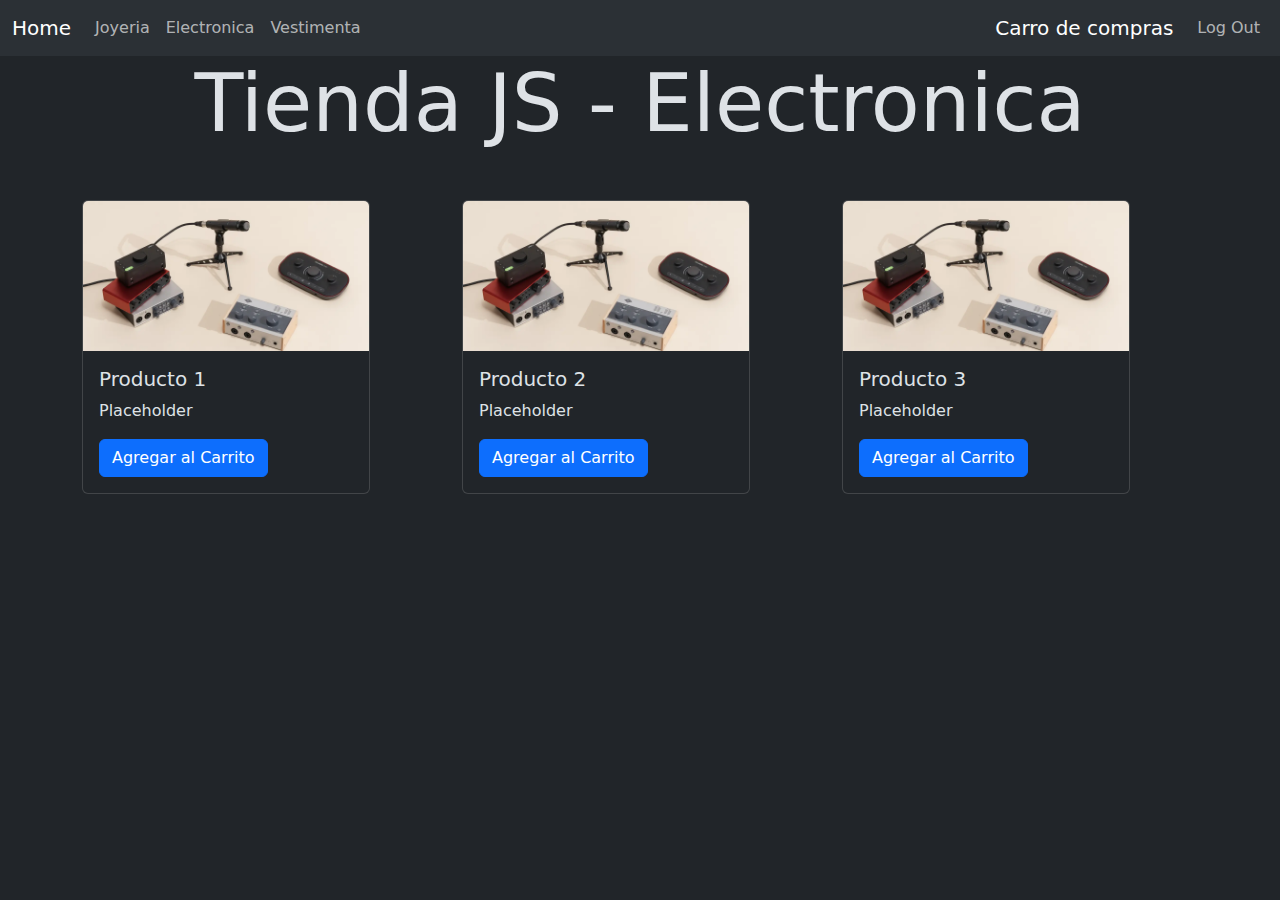
==== electronica.html @ cdb5ce8b "prototipos de productos agregados" ====
<!DOCTYPE html>
<html lang="en">

<head>
  <meta charset="UTF-8">
  <meta name="viewport" content="width=device-width, initial-scale=1.0">
  <link href="https://cdn.jsdelivr.net/npm/bootstrap@5.3.3/dist/css/bootstrap.min.css" rel="stylesheet"
    integrity="sha384-QWTKZyjpPEjISv5WaRU9OFeRpok6YctnYmDr5pNlyT2bRjXh0JMhjY6hW+ALEwIH" crossorigin="anonymous">
  <title>Tienda Js - Electronica</title>
</head>

<body data-bs-theme="dark">

  <nav class="navbar navbar-expand-lg bg-body-tertiary">
    <div class="container-fluid">
      <a class="navbar-brand" href="index.html">Home</a>
      <div class="collapse navbar-collapse" id="navbarNavAltMarkup">
        <div class="navbar-nav me-auto">
          <a class="nav-link" aria-current="page" href="joyeria.html">Joyeria</a>
          <a class="nav-link" href="electronica.html">Electronica</a>
          <a class="nav-link" href="prendas.html">Vestimenta</a>
        </div>
        <div class="navbar-nav ms-auto">
          <a class="navbar-brand" href="#">Carro de compras</a>
          <a class="nav-link" href="login.html">Log Out</a>
        </div>
      </div>
    </div>
  </nav>
  <div class="d-flex justify-content-center">
    <h1 class="display-1 mb-5">Tienda JS - Electronica</h1>
  </div>

  <div class="container-sm">
    <div class="row">
      <div class="col">
        <div class="card" style="width: 18rem;">
          <img src="img/tech.webp" class="card-img-top" alt="...">
          <div class="card-body">
            <h5 class="card-title">Producto 1</h5>
            <p class="card-text">Placeholder</p>
            <a href="#" class="btn btn-primary">Agregar al Carrito</a>
          </div>
        </div>
      </div>
      <div class="col">
        <div class="card" style="width: 18rem;">
          <img src="img/tech.webp" class="card-img-top" alt="...">
          <div class="card-body">
            <h5 class="card-title">Producto 2</h5>
            <p class="card-text">Placeholder</p>
            <a href="#" class="btn btn-primary">Agregar al Carrito</a>
          </div>
        </div>
      </div>
      <div class="col">
        <div class="card" style="width: 18rem;">
          <img src="img/tech.webp" class="card-img-top" alt="...">
          <div class="card-body">
            <h5 class="card-title">Producto 3</h5>
            <p class="card-text">Placeholder</p>
            <a href="#" class="btn btn-primary">Agregar al Carrito</a>
          </div>
        </div>
      </div>
    </div>

  <script src="https://cdn.jsdelivr.net/npm/bootstrap@5.3.3/dist/js/bootstrap.bundle.min.js"
    integrity="sha384-YvpcrYf0tY3lHB60NNkmXc5s9fDVZLESaAA55NDzOxhy9GkcIdslK1eN7N6jIeHz"
    crossorigin="anonymous"></script>

</body>

</html>
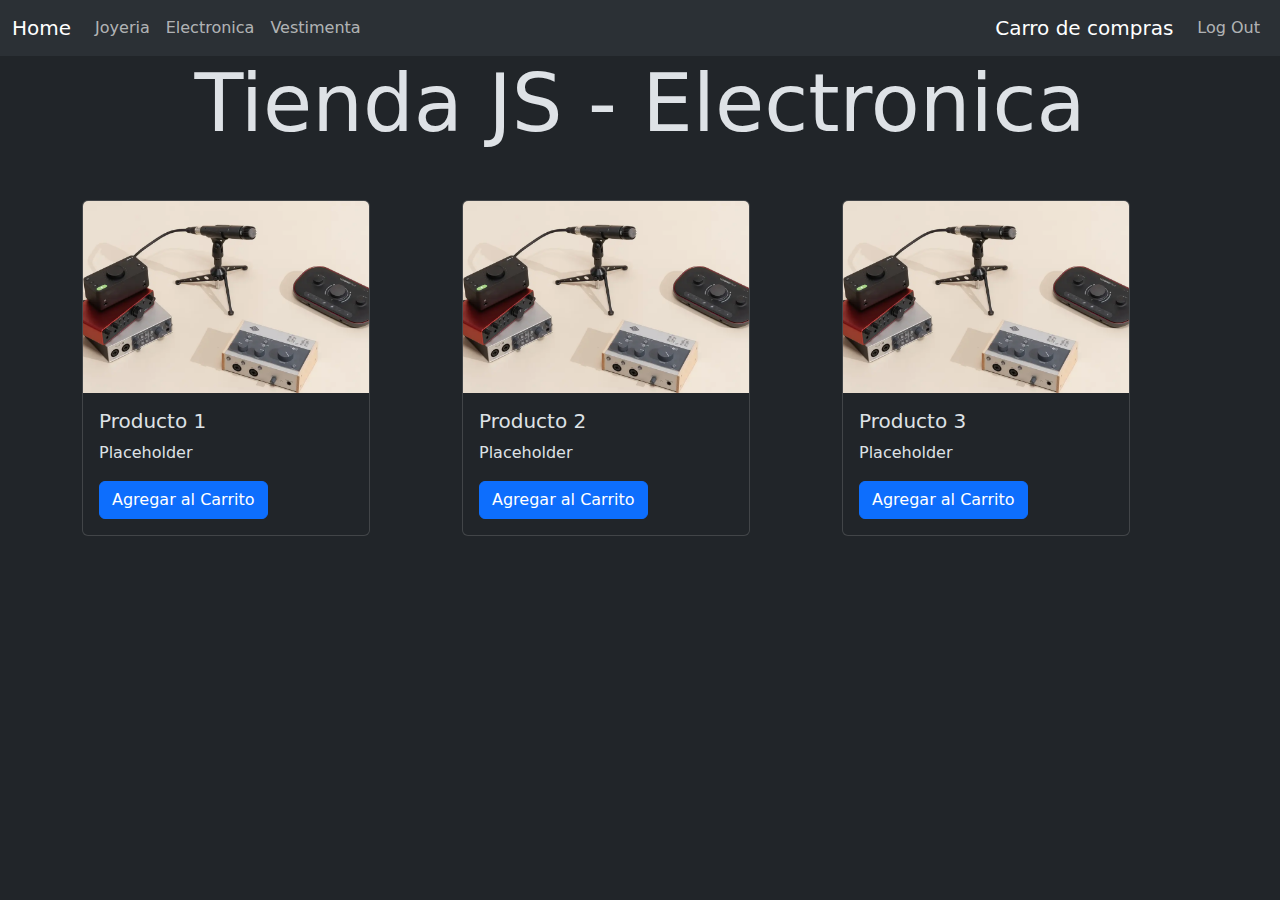
==== commit c66dad70: "Correccion provisional en el tamaño de las miagenes" ====
--- a/electronica.html
+++ b/electronica.html
@@ -4,6 +4,7 @@
 <head>
   <meta charset="UTF-8">
   <meta name="viewport" content="width=device-width, initial-scale=1.0">
+  <link rel="stylesheet" href="style.css">
   <link href="https://cdn.jsdelivr.net/npm/bootstrap@5.3.3/dist/css/bootstrap.min.css" rel="stylesheet"
     integrity="sha384-QWTKZyjpPEjISv5WaRU9OFeRpok6YctnYmDr5pNlyT2bRjXh0JMhjY6hW+ALEwIH" crossorigin="anonymous">
   <title>Tienda Js - Electronica</title>
--- a/style.css
+++ b/style.css
@@ -0,0 +1,5 @@
+.card-img-top {
+    width: 100%;
+    height: 15vw;
+    object-fit: cover;
+}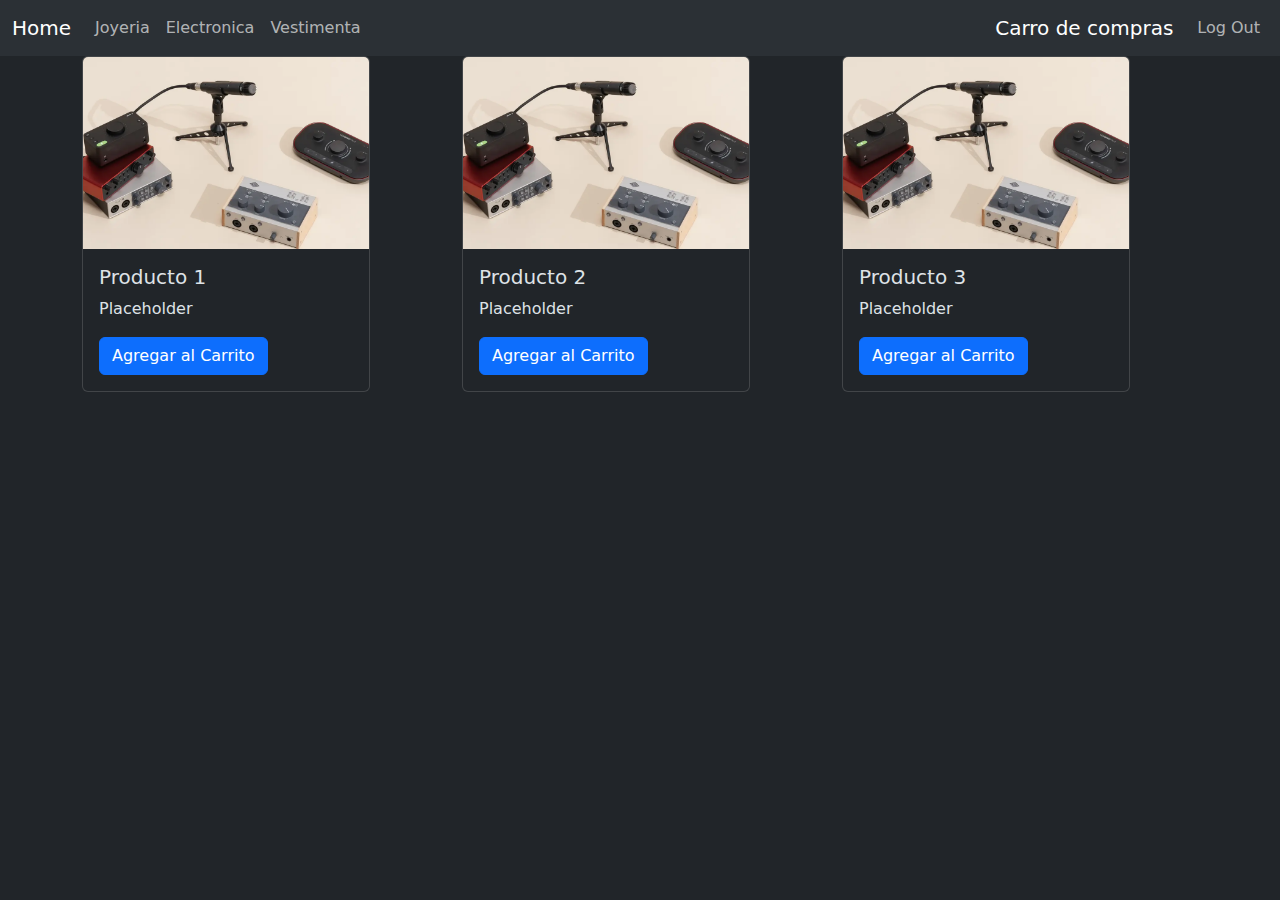
==== commit 445c2e16: "navbar js creado y error 405 solucionado (provisorio)" ====
--- a/electronica.html
+++ b/electronica.html
@@ -12,25 +12,7 @@
 
 <body data-bs-theme="dark">
 
-  <nav class="navbar navbar-expand-lg bg-body-tertiary">
-    <div class="container-fluid">
-      <a class="navbar-brand" href="index.html">Home</a>
-      <div class="collapse navbar-collapse" id="navbarNavAltMarkup">
-        <div class="navbar-nav me-auto">
-          <a class="nav-link" aria-current="page" href="joyeria.html">Joyeria</a>
-          <a class="nav-link" href="electronica.html">Electronica</a>
-          <a class="nav-link" href="prendas.html">Vestimenta</a>
-        </div>
-        <div class="navbar-nav ms-auto">
-          <a class="navbar-brand" href="#">Carro de compras</a>
-          <a class="nav-link" href="login.html">Log Out</a>
-        </div>
-      </div>
-    </div>
-  </nav>
-  <div class="d-flex justify-content-center">
-    <h1 class="display-1 mb-5">Tienda JS - Electronica</h1>
-  </div>
+<header></header>
 
   <div class="container-sm">
     <div class="row">
@@ -66,6 +48,8 @@
       </div>
     </div>
 
+  <script type="module" src="js/electronica.js"></script>
+
   <script src="https://cdn.jsdelivr.net/npm/bootstrap@5.3.3/dist/js/bootstrap.bundle.min.js"
     integrity="sha384-YvpcrYf0tY3lHB60NNkmXc5s9fDVZLESaAA55NDzOxhy9GkcIdslK1eN7N6jIeHz"
     crossorigin="anonymous"></script>
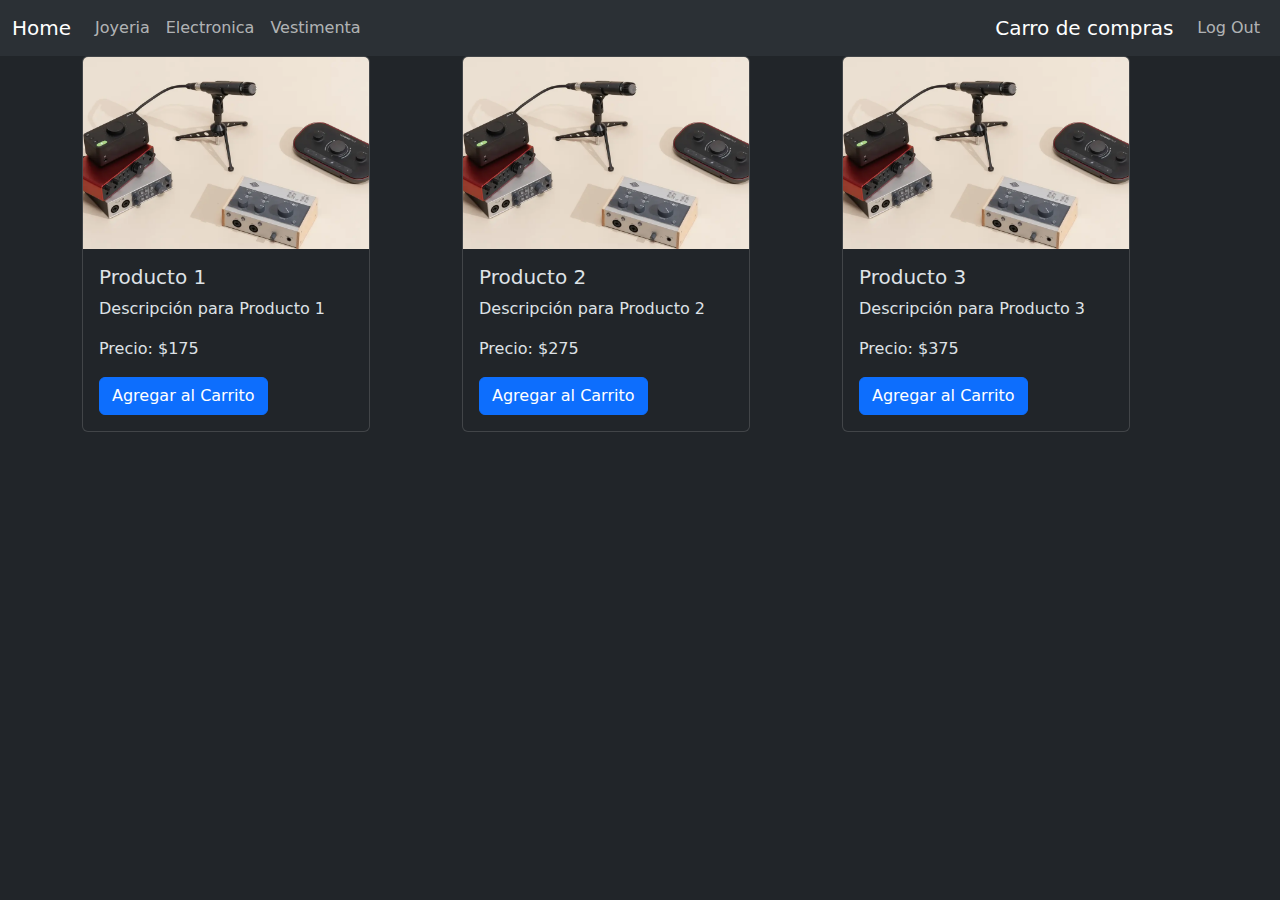
==== commit 446e4b69: "creado componente card y creado archivo cardData" ====
--- a/electronica.html
+++ b/electronica.html
@@ -15,38 +15,10 @@
 <header></header>
 
   <div class="container-sm">
-    <div class="row">
-      <div class="col">
-        <div class="card" style="width: 18rem;">
-          <img src="img/tech.webp" class="card-img-top" alt="...">
-          <div class="card-body">
-            <h5 class="card-title">Producto 1</h5>
-            <p class="card-text">Placeholder</p>
-            <a href="#" class="btn btn-primary">Agregar al Carrito</a>
-          </div>
-        </div>
-      </div>
-      <div class="col">
-        <div class="card" style="width: 18rem;">
-          <img src="img/tech.webp" class="card-img-top" alt="...">
-          <div class="card-body">
-            <h5 class="card-title">Producto 2</h5>
-            <p class="card-text">Placeholder</p>
-            <a href="#" class="btn btn-primary">Agregar al Carrito</a>
-          </div>
-        </div>
-      </div>
-      <div class="col">
-        <div class="card" style="width: 18rem;">
-          <img src="img/tech.webp" class="card-img-top" alt="...">
-          <div class="card-body">
-            <h5 class="card-title">Producto 3</h5>
-            <p class="card-text">Placeholder</p>
-            <a href="#" class="btn btn-primary">Agregar al Carrito</a>
-          </div>
-        </div>
-      </div>
-    </div>
+
+      <div class="row" id="cardElement"></div>
+
+  </div>
 
   <script type="module" src="js/electronica.js"></script>
 
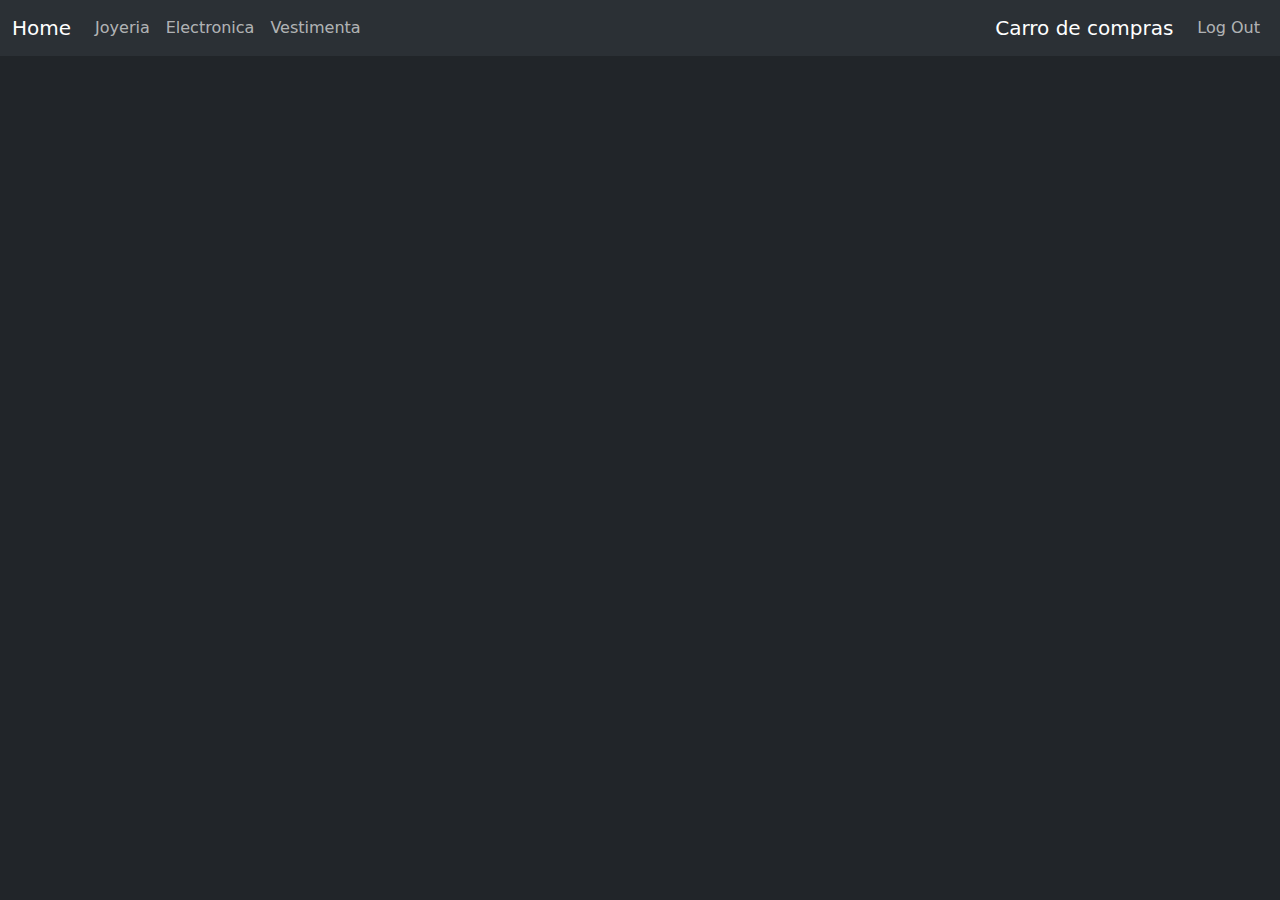
==== commit 4c5112e5: "Fetch" ====
--- a/electronica.html
+++ b/electronica.html
@@ -14,13 +14,13 @@
 
 <header></header>
 
-  <div class="container-sm">
+  <div class="container-sm" id="electronics">
 
       <div class="row" id="cardElement"></div>
 
   </div>
 
-  <script type="module" src="js/electronica.js"></script>
+  <script type="module" src="js/cardLoad.js"></script>
 
   <script src="https://cdn.jsdelivr.net/npm/bootstrap@5.3.3/dist/js/bootstrap.bundle.min.js"
     integrity="sha384-YvpcrYf0tY3lHB60NNkmXc5s9fDVZLESaAA55NDzOxhy9GkcIdslK1eN7N6jIeHz"
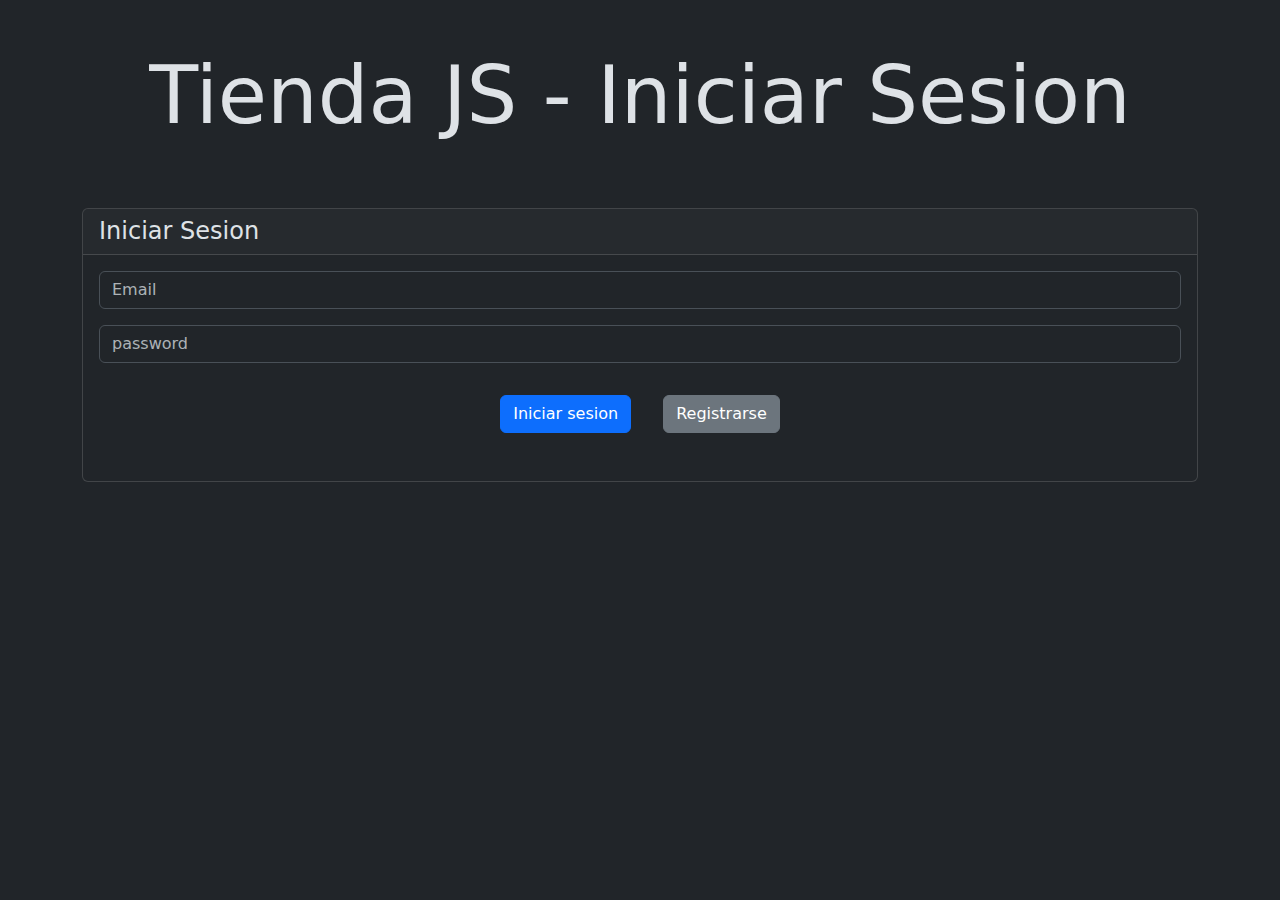
==== commit 59307d34: "Session agregado" ====
--- a/electronica.html
+++ b/electronica.html
@@ -4,7 +4,6 @@
 <head>
   <meta charset="UTF-8">
   <meta name="viewport" content="width=device-width, initial-scale=1.0">
-  <link rel="stylesheet" href="style.css">
   <link href="https://cdn.jsdelivr.net/npm/bootstrap@5.3.3/dist/css/bootstrap.min.css" rel="stylesheet"
     integrity="sha384-QWTKZyjpPEjISv5WaRU9OFeRpok6YctnYmDr5pNlyT2bRjXh0JMhjY6hW+ALEwIH" crossorigin="anonymous">
   <title>Tienda Js - Electronica</title>
